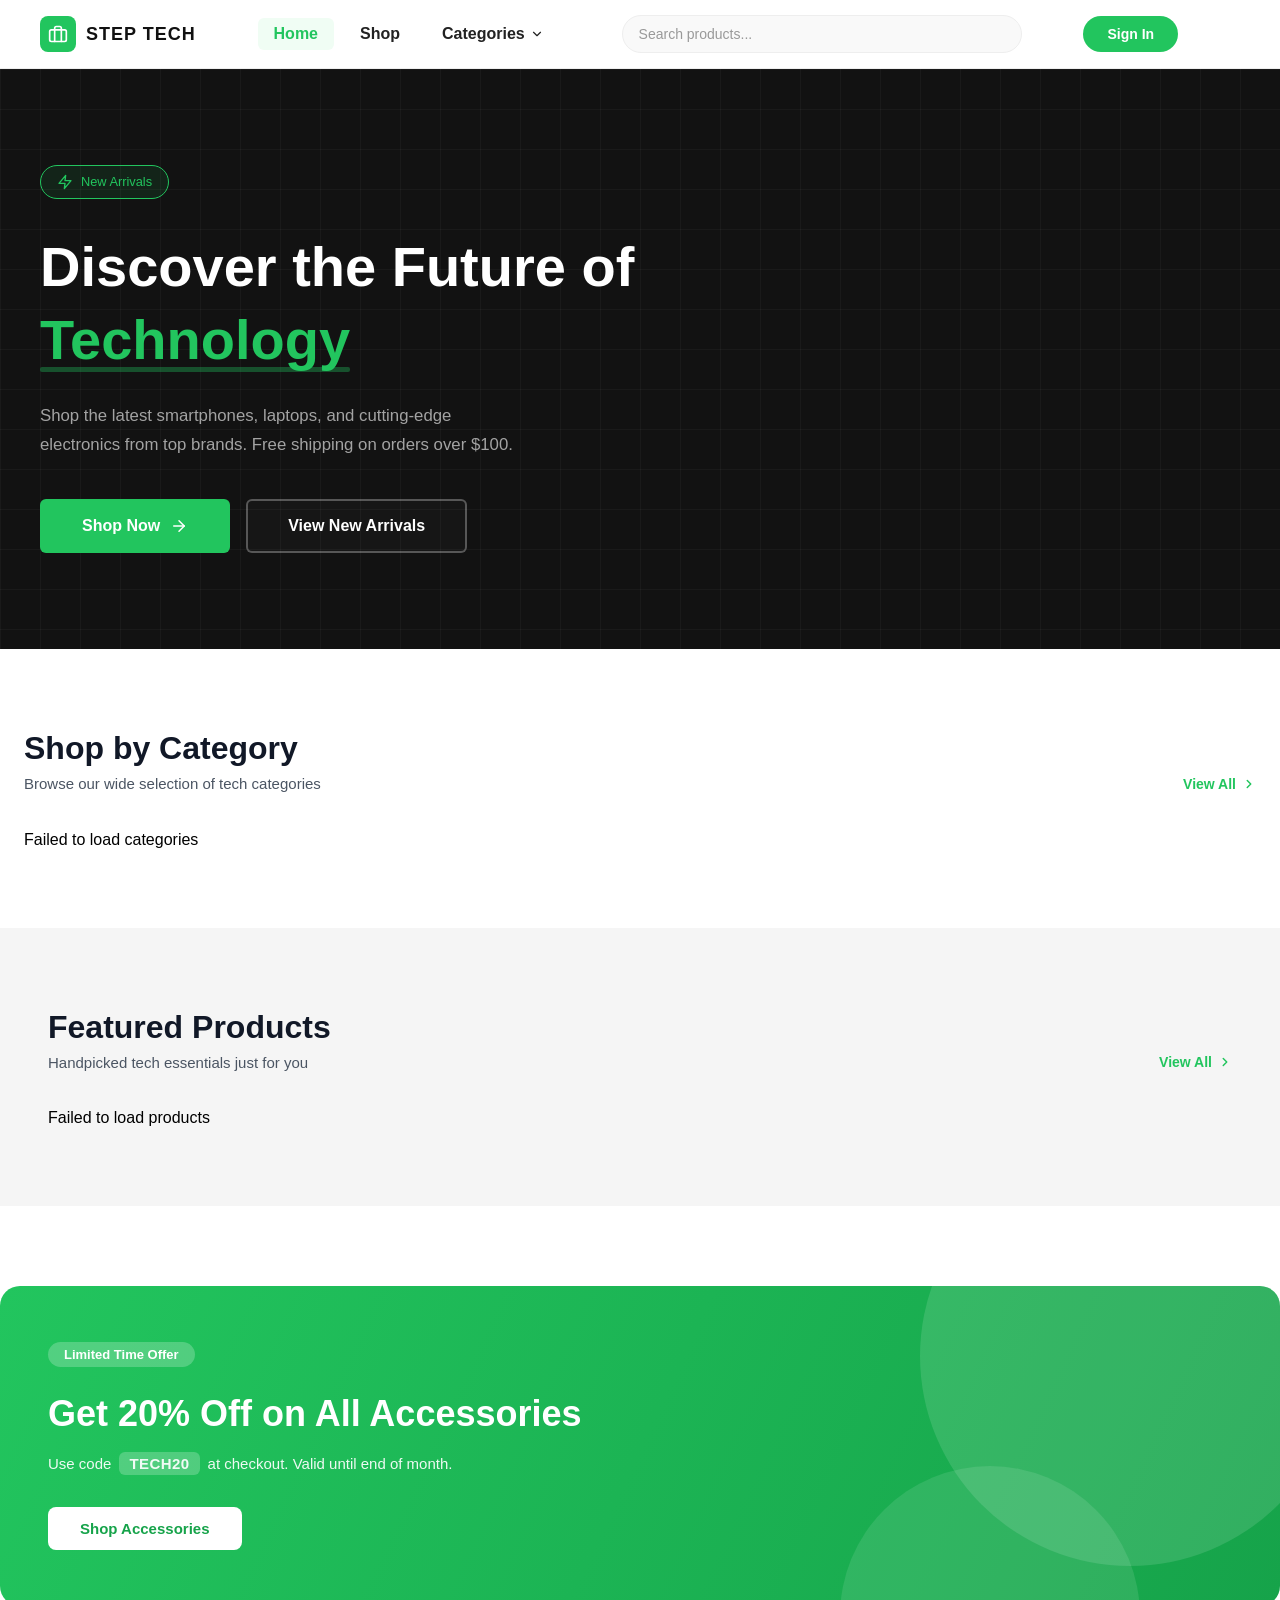
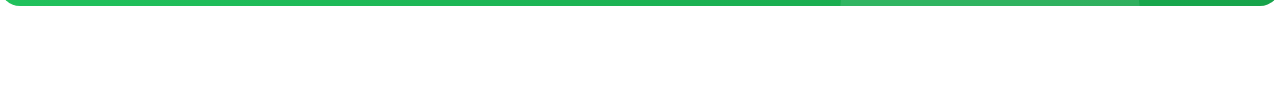
==== index.html @ 39c0321f "acsesories promocode done" ====
<!DOCTYPE html>
<html lang="en">

<head>
    <meta charset="UTF-8">
    <meta name="viewport" content="width=device-width, initial-scale=1.0">
    <title>Document</title>
    <link rel="stylesheet" href="./Reset/reset.css">
    <link rel="stylesheet" href="./style.css">
</head>

<body>
    <header>
        <nav>
            <a href="./index.html" class="site-name flex">
                <div class="icon-box">
                    <svg xmlns="http://www.w3.org/2000/svg" width="24" height="24" viewBox="0 0 24 24" fill="none"
                        stroke="currentColor" stroke-width="2" stroke-linecap="round" stroke-linejoin="round">
                        <rect x="2" y="7" width="20" height="14" rx="2" ry="2"></rect>
                        <path d="M16 21V5a2 2 0 0 0-2-2h-4a2 2 0 0 0-2 2v16"></path>
                    </svg>
                </div>
                <span>STEP TECH</span>
            </a>
            <div class="nav-list" id="navList">
                <ul>
                    <li id="navHoverHome"><a href="#">Home</a></li>
                    <li id="navHoverShop"><a href="#">Shop</a></li>
                    <li class="has-dropdown">
                        <span class="dropdown-toggle">
                            Categories
                            <svg xmlns="http://www.w3.org/2000/svg" width="14" height="14" viewBox="0 0 24 24"
                                fill="none" stroke="currentColor" stroke-width="2" stroke-linecap="round"
                                stroke-linejoin="round">
                                <polyline points="6 9 12 15 18 9"></polyline>
                            </svg>
                        </span>
                        <ul class="dropdown-menu" id="categoriesDropdown">
                            <li class="dropdown-loading">Loading...</li>
                        </ul>
                    </li>
                </ul>
            </div>
            <div class="serch-bar">
                <input type="text" placeholder="Search products..." id="searchInput">
                <svg id="clearBtn" xmlns="http://www.w3.org/2000/svg" width="16" height="16" viewBox="0 0 24 24"
                    fill="none" stroke="currentColor" stroke-width="2" stroke-linecap="round" stroke-linejoin="round">
                    <line x1="18" y1="6" x2="6" y2="18"></line>
                    <line x1="6" y1="6" x2="18" y2="18"></line>
                </svg>
            </div>
            <div class="sign-in-btn">
                <button>Sign In</button>
            </div>
            <div class="menu-overlay" id="menuOverlay"></div>
            <button class="hamburger-btn" id="hamburgerBtn" aria-label="Toggle menu">
                <svg class="icon-open" xmlns="http://www.w3.org/2000/svg" width="24" height="24" viewBox="0 0 24 24"
                    fill="none" stroke="currentColor" stroke-width="2" stroke-linecap="round" stroke-linejoin="round">
                    <line x1="3" y1="6" x2="21" y2="6"></line>
                    <line x1="3" y1="12" x2="21" y2="12"></line>
                    <line x1="3" y1="18" x2="21" y2="18"></line>
                </svg>
                <svg class="icon-close" xmlns="http://www.w3.org/2000/svg" width="24" height="24" viewBox="0 0 24 24"
                    fill="none" stroke="currentColor" stroke-width="2" stroke-linecap="round" stroke-linejoin="round">
                    <line x1="18" y1="6" x2="6" y2="18"></line>
                    <line x1="6" y1="6" x2="18" y2="18"></line>
                </svg>
            </button>
        </nav>
    </header>
    <main>
        <div class="hero">
            <div class="badge">
                <svg xmlns="http://www.w3.org/2000/svg" width="16" height="16" viewBox="0 0 24 24" fill="none"
                    stroke="currentColor" stroke-width="2" stroke-linecap="round" stroke-linejoin="round"
                    aria-hidden="true">
                    <polygon points="13 2 3 14 12 14 11 22 21 10 12 10 13 2"></polygon>
                </svg>
                <span>New Arrivals</span>
            </div>
            <h2>Discover the Future of <span class="highlight">Technology</span></h2>
            <p>
                Shop the latest smartphones, laptops, and cutting-edge electronics from top brands. Free shipping on
                orders
                over $100.
            </p>
            <div class="hero-buttons">
                <a href="#" class="shop-page-btn">
                    Shop Now
                    <svg xmlns="http://www.w3.org/2000/svg" width="18" height="18" viewBox="0 0 24 24" fill="none"
                        stroke="currentColor" stroke-width="2" stroke-linecap="round" stroke-linejoin="round"
                        aria-hidden="true">
                        <line x1="5" y1="12" x2="19" y2="12"></line>
                        <polyline points="12 5 19 12 12 19"></polyline>
                    </svg>
                </a>
                <a href="#" class="new-arrivals-page">View New Arrivals</a>
            </div>
        </div>
        <div class="shop-by-category-side">
            <span>Shop by Category</span>
            <div class="title-desc-btn">
                <div class="title-desc">
                    <span>Browse our wide selection of tech categories</span>
                </div>
                <div class="btn-category-all">
                    <a class="feri" href="#">
                        View All
                        <svg class="btn-arrow" width="14" height="14" viewBox="0 0 24 24" fill="none"
                            stroke="currentColor" stroke-width="2.5" stroke-linecap="round" stroke-linejoin="round">
                            <polyline points="9 18 15 12 9 6"></polyline>
                        </svg>
                    </a>
                </div>
            </div>
            <!-- Swagger connection: render the cards into this container.
        Each card below is the template to clone per category. -->
            <div class="category-cards" id="category-cards">
                <a href="#" class="category-card">
                    <div class="category-card-img">
                        <img src="#" alt="">
                    </div>
                    <div class="category-card-info">
                        <span class="category-card-name"></span> <!-- Swagger: name -->
                        <span class="category-card-count"></span> <!-- Swagger: "6 products" -->
                    </div>
                    <svg class="category-card-arrow" width="20" height="20" viewBox="0 0 24 24" fill="none"
                        stroke="currentColor" stroke-width="2" stroke-linecap="round" stroke-linejoin="round">
                        <line x1="5" y1="12" x2="19" y2="12"></line>
                        <polyline points="12 5 19 12 12 19"></polyline>
                    </svg>
                </a>
            </div>
        </div>
        <div class="featured-prod-side">
            <div class="featured-side">
                <span>Featured Products</span>
                <span>Handpicked tech essentials just for you</span>
                <div>
                    <a class="featured-view-all" href="#">
                        View All
                        <svg class="featured-view-all-arrow" width="14" height="14" viewBox="0 0 24 24" fill="none"
                            stroke="currentColor" stroke-width="2.5" stroke-linecap="round" stroke-linejoin="round">
                            <polyline points="9 18 15 12 9 6"></polyline>
                        </svg>
                    </a>
                </div>
            </div>
            <div class="product-card-featured" id="featured-cards"></div>
        </div>
        <div class="limitted-offers-herobaner">
            <div class="lim-off-badge">
                <span>Limited Time Offer</span>
            </div>
            <p class="lim-off-title">Get 20% Off on All Accessories</p>
            <p class="lim-off-desc">Use code <span class="lim-off-code">TECH20</span> at checkout. Valid until end of
                month.</p>
            <div class="shop-accessories-btn">
                <a href="#" class="btn">Shop Accessories</a>
            </div>
        </div>
    </main>
    <script src="./main.js"></script>
    <script src="./JavaScript/burgermenu.js"></script>
</body>

</html>
---- style.css ----
.flex {
  display: flex;
}

body {
  margin: 0;
  font-family: Arial, Helvetica, sans-serif;
}

header {
  border-bottom: 0.0625rem solid #eee;
  padding: 0.9375rem 2.5rem;
  position: relative;
}

nav {
  display: flex;
  align-items: center;
  justify-content: space-between;
  gap: 1.875rem;
}

.site-name {
  display: flex;
  align-items: center;
  gap: 0.625rem;
  cursor: pointer;
  text-decoration: none;
  color: inherit;
}

.icon-box {
  background-color: #22c55e;
  padding: 0.5rem;
  border-radius: 0.5rem;
  display: flex;
  align-items: center;
  justify-content: center;
}

.icon-box svg {
  color: #fff;
  width: 1.25rem;
  height: 1.25rem;
}

.site-name span {
  font-weight: 700;
  font-size: 1.125rem;
  letter-spacing: 0.0625rem;
  color: #111;
}

.nav-list ul {
  display: flex;
  align-items: center;
  gap: 0.625rem;
  list-style: none;
  margin: 0;
  padding: 0;
}

.nav-list ul li {
  position: relative;
}

.nav-list ul li > a,
.nav-list ul li > .dropdown-toggle {
  cursor: pointer;
  font-weight: 500;
  color: #222;
  padding: 0.5rem 1rem;
  border-radius: 0.375rem;
  display: flex;
  align-items: center;
  gap: 0.3125rem;
  transition: all 0.2s ease;
  font-weight: bolder;
  text-decoration: none;
}

.nav-list ul li:hover > a,
.nav-list ul li:hover > .dropdown-toggle {
  color: #22c55e;
  background-color: #f0fdf4;
}

.nav-list ul li.active > a {
  color: #22c55e;
  background-color: #f0fdf4;
}

.has-dropdown .dropdown-menu {
  position: absolute;
  top: 100%;
  left: 0;
  background: #fff;
  border-radius: 0.625rem;
  box-shadow: 0 0.625rem 1.875rem rgba(0, 0, 0, 0.12);
  min-width: 13.75rem;
  padding: 0.5rem;
  display: none;
  flex-direction: column;
  gap: 0.125rem;
  z-index: 100;
}

.has-dropdown:hover .dropdown-menu {
  display: flex;
}

.dropdown-menu li a {
  display: flex;
  justify-content: space-between;
  align-items: center;
  padding: 0.625rem 0.75rem;
  border-radius: 0.375rem;
  color: #333;
  font-weight: 400;
}

.has-dropdown .dropdown-menu li a {
  font-weight: 400;
  font-size: 0.8125rem;
}

.dropdown-menu li a:hover {
  background-color: #f5f5f5;
  color: #222;
}

.dropdown-menu .count {
  background-color: #eee;
  color: #555;
  font-size: 0.75rem;
  padding: 0.125rem 0.5rem;
  border-radius: 1.25rem;
}

.dropdown-loading,
.dropdown-empty,
.dropdown-error {
  padding: 0.625rem 0.75rem;
  font-size: 0.8125rem;
  color: #999;
  text-align: center;
}

.serch-bar {
  flex: 1;
  max-width: 25rem;
  position: relative;
  display: flex;
  align-items: center;
}

.serch-bar input {
  width: 100%;
  padding: 0.625rem 2.5rem 0.625rem 1rem;
  border-radius: 1.25rem;
  border: 0.0625rem solid #eee;
  background-color: #f9f9f9;
  outline: none;
  font-size: 0.875rem;
  transition: all 0.2s ease;
}

.serch-bar input::-moz-placeholder {
  color: #999;
}

.serch-bar input::placeholder {
  color: #999;
}

.serch-bar input:focus {
  border-color: #22c55e;
  background-color: #fff;
  box-shadow: 0 0 0 0.1875rem rgba(34, 197, 94, 0.15);
}

.serch-bar #clearBtn {
  position: absolute;
  right: 0.875rem;
  color: #999;
  cursor: pointer;
  display: none;
}

.serch-bar #clearBtn:hover {
  color: #333;
}

.sign-in-btn button {
  background-color: #22c55e;
  color: #fff;
  border: none;
  padding: 0.625rem 1.5rem;
  border-radius: 1.25rem;
  font-weight: 600;
  cursor: pointer;
  font-size: 0.875rem;
}

.sign-in-btn button:hover {
  background-color: #16a34a;
}

.hamburger-btn {
  display: none;
  background: none;
  border: none;
  cursor: pointer;
  color: #222;
  padding: 0.375rem;
  align-items: center;
  justify-content: center;
}

.hamburger-btn .icon-close {
  display: none;
}

.hamburger-btn.active .icon-open {
  display: none;
}

.hamburger-btn.active .icon-close {
  display: block;
}

@media (max-width: 48.8125rem) {
  nav {
    gap: 0.9375rem;
  }
  header {
    padding: 0.9375rem 1.25rem;
  }
  body.menu-open {
    overflow: hidden;
  }
  .nav-list {
    display: block;
    position: fixed;
    top: 4.125rem;
    right: 0;
    bottom: 0;
    width: 17.5rem;
    max-width: 80%;
    background: #fff;
    z-index: 200;
    padding: 1.25rem;
    overflow-y: auto;
    box-shadow: -0.25rem 0 1.25rem rgba(0, 0, 0, 0.1);
    transform: translateX(100%);
    transition: transform 0.3s ease;
  }
  .nav-list.open {
    transform: translateX(0);
  }
  .nav-list ul {
    flex-direction: column;
    align-items: flex-start;
    gap: 0.25rem;
    width: 100%;
  }
  .nav-list ul li {
    width: 100%;
  }
  .nav-list ul li > a,
  .nav-list ul li > .dropdown-toggle {
    width: 100%;
    justify-content: space-between;
    padding: 0.875rem 0.25rem;
    font-size: 1rem;
  }
  .nav-list ul li:hover > a,
  .nav-list ul li:hover > .dropdown-toggle {
    background-color: transparent;
  }
  .has-dropdown .dropdown-toggle {
    font-size: 0.75rem;
    letter-spacing: 0.0625rem;
    text-transform: uppercase;
    color: #999;
    font-weight: 600;
    pointer-events: none;
  }
  .has-dropdown .dropdown-toggle svg {
    display: none;
  }
  .has-dropdown .dropdown-menu {
    position: static;
    box-shadow: none;
    display: flex !important;
    min-width: 100%;
    padding: 0;
    gap: 0;
  }
  .dropdown-menu li a {
    padding: 0.75rem 0.25rem 0.75rem 0.5rem;
    font-size: 0.9375rem;
    color: #444;
  }
  .dropdown-menu li a:hover {
    background-color: transparent;
    color: #22c55e;
  }
  .serch-bar {
    max-width: none;
    flex: 1;
  }
  .hamburger-btn {
    display: flex;
  }
}
@media (max-width: 30rem) {
  .site-name span {
    display: none;
  }
  .sign-in-btn button {
    padding: 0.5rem 1rem;
    font-size: 0.8125rem;
  }
}
.hero {
  --hero-bg: #121212;
  --hero-green: #22c55e;
  --hero-green-hover: #2fd66b;
  --hero-text: #ffffff;
  --hero-muted: #a3a3a3;
  --hero-grid: rgba(255, 255, 255, 0.035);
  --hero-side: max(24px, calc((100% - 1200px) / 2));
  display: flex;
  flex-direction: column;
  align-items: flex-start;
  justify-content: center;
  padding: 96px var(--hero-side);
  background-color: var(--hero-bg);
  background-image: linear-gradient(var(--hero-grid) 1px, transparent 1px), linear-gradient(90deg, var(--hero-grid) 1px, transparent 1px);
  background-size: 40px 40px;
  color: var(--hero-text);
}

.hero .badge {
  display: inline-flex;
  align-items: center;
  gap: 8px;
  padding: 8px 16px;
  margin-bottom: 32px;
  border: 1px solid var(--hero-green);
  border-radius: 999px;
  background-color: rgba(34, 197, 94, 0.1);
  color: var(--hero-green);
  font-size: 0.8rem;
  font-weight: 500;
}

.hero .badge svg {
  flex-shrink: 0;
}

.hero h2 {
  max-width: 620px;
  margin: 0 0 24px;
  font-size: clamp(2.25rem, 5vw, 3.5rem);
  font-weight: 700;
  line-height: 1.3;
  color: var(--hero-text);
}

.hero .highlight {
  position: relative;
  display: inline-block;
  color: var(--hero-green);
}

.hero .highlight::after {
  content: "";
  position: absolute;
  left: 0;
  right: 0;
  bottom: 0.08em;
  height: 0.09em;
  border-radius: 2px;
  background-color: var(--hero-green);
  opacity: 0.35;
}

.hero p {
  max-width: 480px;
  margin: 0 0 40px;
  font-size: 1.05rem;
  line-height: 1.75;
  color: var(--hero-muted);
}

.hero-buttons {
  display: flex;
  flex-wrap: wrap;
  gap: 16px;
}

.hero .shop-page-btn,
.hero .new-arrivals-page {
  display: inline-flex;
  align-items: center;
  justify-content: center;
  gap: 10px;
  padding: 16px 40px;
  border-radius: 6px;
  font-size: 1rem;
  font-weight: 600;
  text-decoration: none;
  cursor: pointer;
  transition: background-color 0.25s ease, border-color 0.25s ease, box-shadow 0.25s ease, transform 0.25s ease;
}

.hero .shop-page-btn {
  border: 2px solid transparent;
  background-color: var(--hero-green);
  color: #fff;
}

.hero .shop-page-btn svg {
  transition: transform 0.25s ease;
}

.hero .shop-page-btn:hover {
  background-color: var(--hero-green-hover);
  box-shadow: 0 0 0 4px rgba(34, 197, 94, 0.15), 0 0 28px rgba(34, 197, 94, 0.45);
  transform: translateY(-2px);
}

.hero .shop-page-btn:hover svg {
  transform: translateX(4px);
}

.hero .new-arrivals-page {
  border: 2px solid rgba(255, 255, 255, 0.28);
  background-color: rgba(255, 255, 255, 0.02);
  color: var(--hero-text);
}

.hero .new-arrivals-page:hover {
  border-color: #f5f5f5;
  background-color: rgba(255, 255, 255, 0.08);
  transform: translateY(-2px);
}

.hero .shop-page-btn:focus-visible,
.hero .new-arrivals-page:focus-visible {
  outline: 2px solid #fff;
  outline-offset: 3px;
}

.hero .shop-page-btn:active,
.hero .new-arrivals-page:active {
  transform: translateY(0);
}

@media (prefers-reduced-motion: reduce) {
  .hero .shop-page-btn,
  .hero .new-arrivals-page,
  .hero .shop-page-btn svg {
    transition: none;
  }
  .hero .shop-page-btn:hover,
  .hero .new-arrivals-page:hover,
  .hero .shop-page-btn:hover svg {
    transform: none;
  }
}
@media (max-width: 600px) {
  .hero {
    padding: 56px 1.25rem;
  }
  .hero .badge {
    margin-bottom: 24px;
    padding: 6px 14px;
    font-size: 0.75rem;
  }
  .hero h2 {
    margin-bottom: 16px;
    font-size: 2rem;
    line-height: 1.25;
  }
  .hero p {
    margin-bottom: 32px;
    font-size: 0.9375rem;
    line-height: 1.7;
  }
  .hero-buttons {
    width: 100%;
    flex-direction: column;
    gap: 12px;
  }
  .hero .shop-page-btn,
  .hero .new-arrivals-page {
    padding: 14px 24px;
  }
}
.shop-by-category-side {
  --cat-green: #22c55e;
  --cat-green-dark: #16a34a;
  --cat-border: #e5e7eb;
  --cat-text: #111827;
  --cat-muted: #6b7280;
  max-width: 1232px;
  margin: 0 auto;
  padding: 80px 24px;
}

.shop-by-category-side > span {
  display: block;
  font-size: 32px;
  font-weight: 700;
  color: var(--cat-text);
  line-height: 1.2;
}

.title-desc-btn {
  display: flex;
  align-items: center;
  justify-content: space-between;
  gap: 16px;
  margin-top: 8px;
}

.title-desc span {
  font-size: 15px;
  color: #4b5563;
}

.btn-category-all .feri {
  display: inline-flex;
  align-items: center;
  gap: 6px;
  font-size: 14px;
  font-weight: 600;
  color: var(--cat-green);
  text-decoration: none;
  transition: color 0.2s ease;
}

.btn-category-all .btn-arrow {
  transition: transform 0.2s ease;
}

.btn-category-all .feri:hover,
.btn-category-all .feri:focus-visible {
  color: var(--cat-green-dark);
}

.btn-category-all .feri:hover .btn-arrow,
.btn-category-all .feri:focus-visible .btn-arrow {
  transform: translateX(4px);
}

.category-cards {
  display: grid;
  grid-template-columns: repeat(4, 1fr);
  gap: 24px;
  margin-top: 40px;
}

.category-card {
  display: flex;
  align-items: center;
  gap: 24px;
  padding: 32px;
  background: #fff;
  border: 1px solid var(--cat-border);
  border-radius: 20px;
  text-decoration: none;
  color: inherit;
  transition: border-color 0.2s ease, box-shadow 0.2s ease;
}

.category-card-img {
  flex: 0 0 64px;
  width: 64px;
  height: 64px;
  border-radius: 14px;
  overflow: hidden;
  background: #f3f4f6;
}

.category-card-img img {
  display: block;
  width: 100%;
  height: 100%;
  -o-object-fit: cover;
     object-fit: cover;
}

.category-card-info {
  display: flex;
  flex-direction: column;
  gap: 6px;
  flex: 1;
  min-width: 0;
}

.category-card-name {
  font-size: 16px;
  font-weight: 600;
  color: var(--cat-text);
}

.category-card-count {
  font-size: 13px;
  color: var(--cat-muted);
}

.category-card-arrow {
  flex-shrink: 0;
  color: var(--cat-muted);
  transition: color 0.2s ease, transform 0.2s ease;
}

.category-card:hover,
.category-card:focus-visible {
  border-color: var(--cat-green);
  box-shadow: 0 10px 30px rgba(0, 0, 0, 0.1);
  outline: none;
}

.category-card:hover .category-card-arrow,
.category-card:focus-visible .category-card-arrow {
  color: var(--cat-green);
  transform: translateX(3px);
}

@media (max-width: 1280px) {
  .category-card {
    padding: 20px;
    gap: 16px;
  }
  .category-card-img {
    flex: 0 0 56px;
    width: 56px;
    height: 56px;
  }
}
@media (max-width: 1200px) {
  .category-cards {
    grid-template-columns: repeat(2, 1fr);
  }
}
@media (max-width: 600px) {
  .category-cards {
    grid-template-columns: 1fr;
  }
  .title-desc-btn {
    flex-direction: column;
    align-items: flex-start;
  }
}
@media (prefers-reduced-motion: reduce) {
  .category-card,
  .category-card-arrow,
  .btn-category-all .feri,
  .btn-category-all .btn-arrow {
    transition: none;
  }
}
.featured-prod-side {
  --feat-green: #22c55e;
  --feat-green-dark: #16a34a;
  --feat-border: #e5e7eb;
  --feat-text: #111827;
  --feat-muted: #6b7280;
  background: #f5f5f5;
  padding: 80px max(24px, (100% - 1184px) / 2);
}

.featured-side {
  display: grid;
  grid-template-columns: 1fr auto;
  align-items: center;
  -moz-column-gap: 16px;
       column-gap: 16px;
  row-gap: 8px;
}

.featured-side > span:first-child {
  grid-column: 1/-1;
  font-size: 32px;
  font-weight: 700;
  line-height: 1.2;
  color: var(--feat-text);
}

.featured-side > span:nth-child(2) {
  font-size: 15px;
  color: #4b5563;
}

.featured-view-all {
  display: inline-flex;
  align-items: center;
  gap: 6px;
  font-size: 14px;
  font-weight: 600;
  color: var(--feat-green);
  text-decoration: none;
  transition: color 0.2s ease;
}

.featured-view-all-arrow {
  transition: transform 0.2s ease;
}

.featured-view-all:hover,
.featured-view-all:focus-visible {
  color: var(--feat-green-dark);
}

.featured-view-all:hover .featured-view-all-arrow,
.featured-view-all:focus-visible .featured-view-all-arrow {
  transform: translateX(4px);
}

.product-card-featured {
  display: grid;
  grid-template-columns: repeat(4, 1fr);
  gap: 24px;
  margin-top: 40px;
}

.featured-card {
  position: relative;
  display: flex;
  flex-direction: column;
  overflow: hidden;
  background: #fff;
  border: 1px solid var(--feat-border);
  border-radius: 20px;
  transition: border-color 0.2s ease, box-shadow 0.2s ease;
}

.featured-card:hover,
.featured-card:focus-within {
  border-color: var(--feat-green);
  box-shadow: 0 10px 30px rgba(0, 0, 0, 0.1);
}

.featured-card-img {
  position: relative;
  aspect-ratio: 1/1;
  background: #f3f4f6;
}

.featured-card-img img {
  display: block;
  width: 100%;
  height: 100%;
  -o-object-fit: cover;
     object-fit: cover;
}

.featured-card-actions {
  position: absolute;
  top: 12px;
  right: 12px;
  display: flex;
  flex-direction: column;
  gap: 10px;
  opacity: 0;
  transform: translateX(8px);
  transition: opacity 0.2s ease, transform 0.2s ease;
}

.featured-card:hover .featured-card-actions,
.featured-card:focus-within .featured-card-actions {
  opacity: 1;
  transform: translateX(0);
}

.featured-card-action {
  display: flex;
  align-items: center;
  justify-content: center;
  width: 40px;
  height: 40px;
  padding: 0;
  border: 1px solid transparent;
  border-radius: 50%;
  background: #fff;
  color: var(--feat-text);
  cursor: pointer;
  box-shadow: 0 2px 8px rgba(0, 0, 0, 0.12);
  transition: border-color 0.2s ease, color 0.2s ease;
}

.featured-card-action:hover,
.featured-card-action:focus-visible {
  border-color: var(--feat-green);
  color: var(--feat-green);
  outline: none;
}

.featured-card-info {
  display: flex;
  flex-direction: column;
  flex: 1;
  padding: 24px;
}

.featured-card-meta {
  display: flex;
  align-items: center;
  gap: 8px;
  font-size: 12px;
}

.featured-card-category {
  font-weight: 500;
  letter-spacing: 0.05em;
  text-transform: uppercase;
  color: var(--feat-green);
}

.featured-card-dot {
  color: var(--feat-muted);
}

.featured-card-brand {
  color: var(--feat-muted);
}

.featured-card-name {
  margin-top: 10px;
  font-size: 15px;
  font-weight: 500;
  line-height: 1.4;
  color: var(--feat-text);
}

.featured-card-rating {
  display: flex;
  align-items: center;
  gap: 8px;
  margin-top: 8px;
  font-size: 12px;
  color: var(--feat-muted);
}

.featured-card-stars {
  display: flex;
  gap: 2px;
}

.featured-card-stars .star {
  fill: none;
  color: #c4c4c4;
}

.featured-card-stars .star.filled {
  fill: #f5a800;
  color: #f5a800;
}

.featured-card-price {
  margin-top: auto;
  padding-top: 16px;
  font-size: 18px;
  font-weight: 700;
  color: var(--feat-text);
}

.featured-card-cart {
  display: flex;
  align-items: center;
  justify-content: center;
  gap: 8px;
  width: 100%;
  margin-top: 20px;
  padding: 12px;
  border: 1px solid var(--feat-border);
  border-radius: 8px;
  background: #f5f5f5;
  font: inherit;
  font-size: 14px;
  font-weight: 500;
  color: var(--feat-text);
  cursor: pointer;
  transition: background-color 0.2s ease, color 0.2s ease, border-color 0.2s ease;
}

.featured-card-cart:hover,
.featured-card-cart:focus-visible {
  background: var(--feat-green);
  border-color: var(--feat-green);
  color: #fff;
  outline: none;
}

@media (max-width: 1200px) {
  .product-card-featured {
    grid-template-columns: repeat(2, 1fr);
  }
}
@media (max-width: 600px) {
  .product-card-featured {
    grid-template-columns: 1fr;
  }
  .featured-prod-side {
    padding: 56px 24px;
  }
}
@media (hover: none) {
  .featured-card-actions {
    opacity: 1;
    transform: none;
  }
}
@media (prefers-reduced-motion: reduce) {
  .featured-card,
  .featured-card-actions,
  .featured-card-action,
  .featured-card-cart,
  .featured-view-all,
  .featured-view-all-arrow {
    transition: none;
  }
}
.limitted-offers-herobaner {
  --lim-green-start: #22c55e;
  --lim-green-end: #16a34a;
  position: relative;
  overflow: hidden;
  max-width: 1232px;
  margin: 0 auto 80px;
  margin-top: 80px;
  padding: 56px 48px;
  border-radius: 20px;
  background: linear-gradient(115deg, var(--lim-green-start), var(--lim-green-end));
  color: #fff;
  isolation: isolate;
}

.limitted-offers-herobaner::before,
.limitted-offers-herobaner::after {
  content: "";
  position: absolute;
  z-index: -1;
  border-radius: 50%;
  background: rgba(255, 255, 255, 0.12);
}

.limitted-offers-herobaner::before {
  width: 420px;
  height: 420px;
  top: -140px;
  right: -60px;
}

.limitted-offers-herobaner::after {
  width: 300px;
  height: 300px;
  bottom: -160px;
  right: 140px;
  background: rgba(255, 255, 255, 0.1);
}

.lim-off-badge {
  display: inline-flex;
  margin-bottom: 24px;
  padding: 6px 16px;
  border-radius: 999px;
  background: rgba(255, 255, 255, 0.22);
}

.lim-off-badge span {
  font-size: 13px;
  font-weight: 600;
  color: #fff;
}

.lim-off-title {
  max-width: 560px;
  margin: 0 0 16px;
  font-size: clamp(1.6rem, 3vw, 2.25rem);
  font-weight: 700;
  line-height: 1.25;
  color: #fff;
}

.lim-off-desc {
  display: flex;
  align-items: center;
  flex-wrap: wrap;
  gap: 8px;
  max-width: 520px;
  margin: 0 0 32px;
  font-size: 15px;
  color: rgba(255, 255, 255, 0.92);
}

.lim-off-code {
  padding: 4px 10px;
  border-radius: 6px;
  background: rgba(255, 255, 255, 0.22);
  font-weight: 700;
  letter-spacing: 0.03em;
}

.shop-accessories-btn .btn {
  display: inline-flex;
  align-items: center;
  padding: 14px 32px;
  border-radius: 8px;
  background: #fff;
  color: var(--lim-green-end);
  font-size: 15px;
  font-weight: 600;
  text-decoration: none;
  transition: transform 0.2s ease, box-shadow 0.2s ease;
}

.shop-accessories-btn .btn:hover,
.shop-accessories-btn .btn:focus-visible {
  box-shadow: 0 8px 20px rgba(0, 0, 0, 0.15);
  transform: translateY(-2px);
}

@media (max-width: 700px) {
  .limitted-offers-herobaner {
    margin-bottom: 56px;
    padding: 40px 28px;
  }
  .lim-off-title {
    font-size: 1.5rem;
  }
}
@media (prefers-reduced-motion: reduce) {
  .shop-accessories-btn .btn {
    transition: none;
  }
}
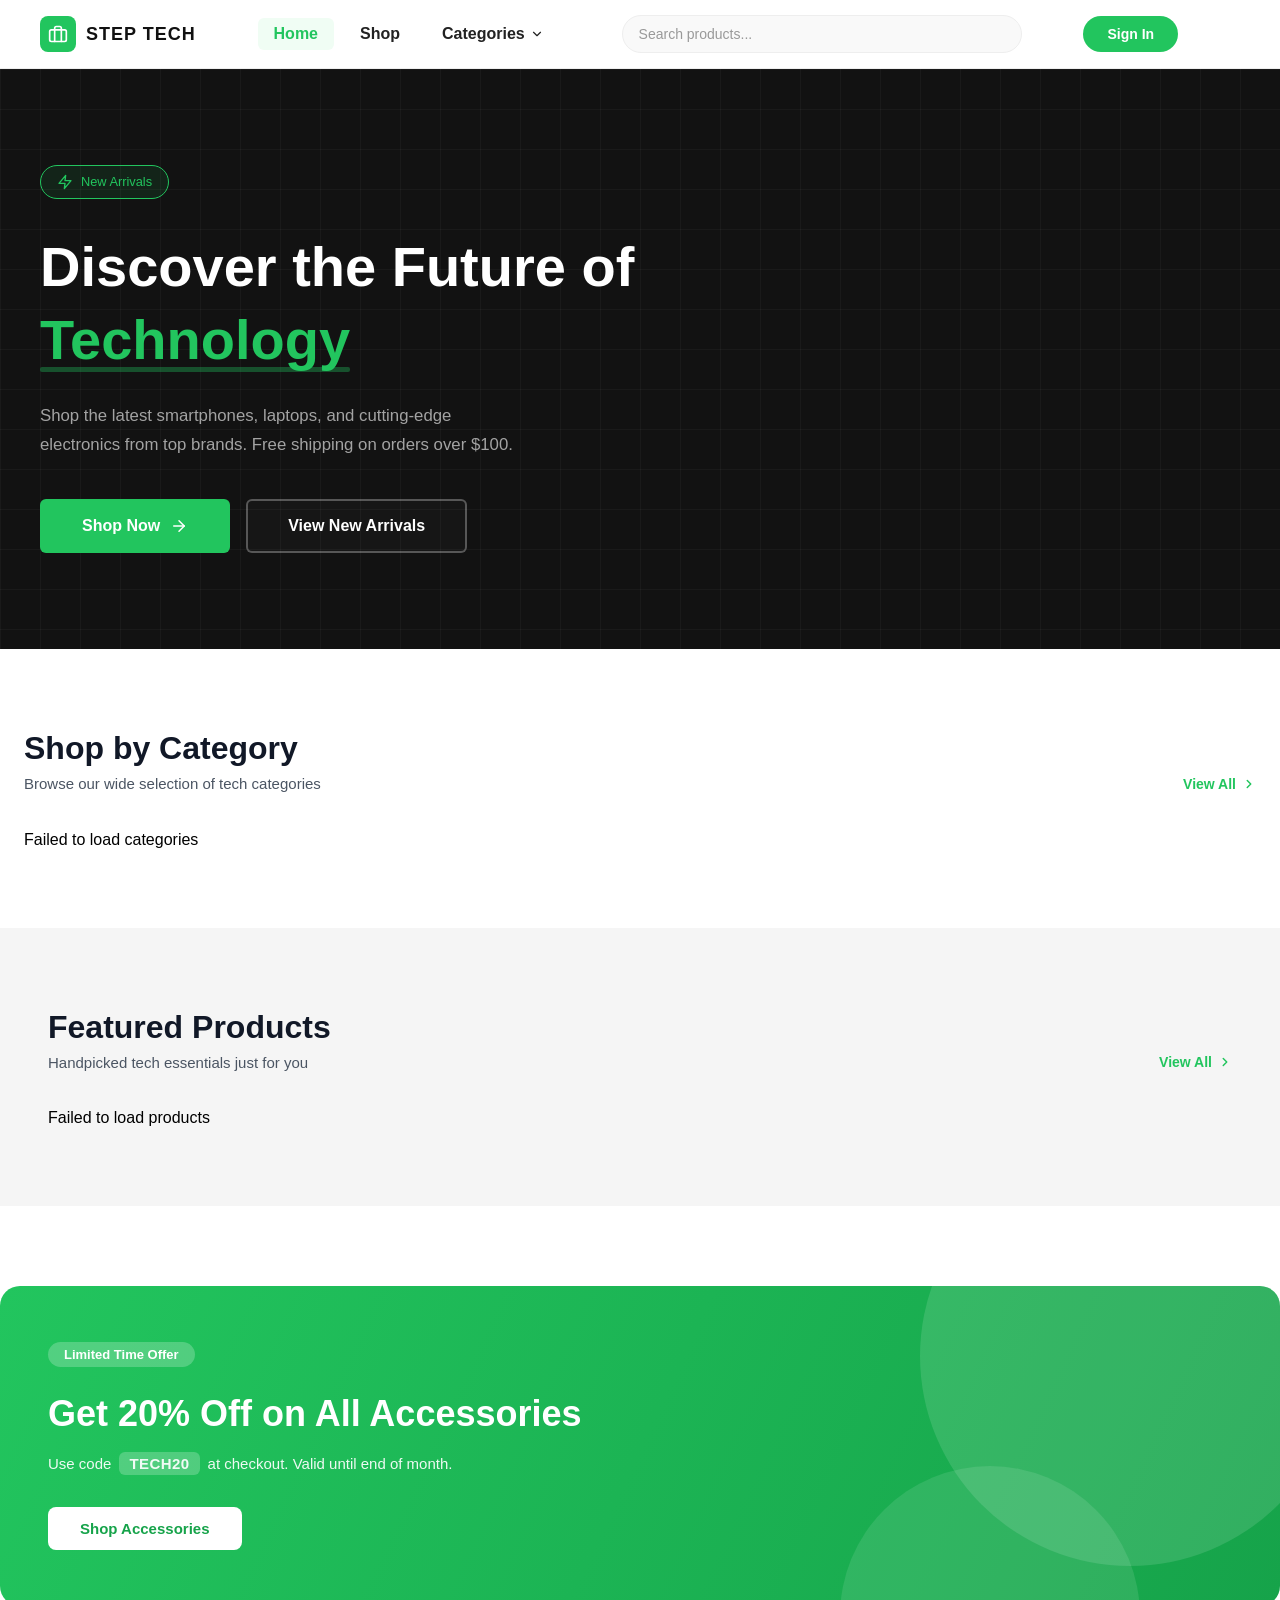
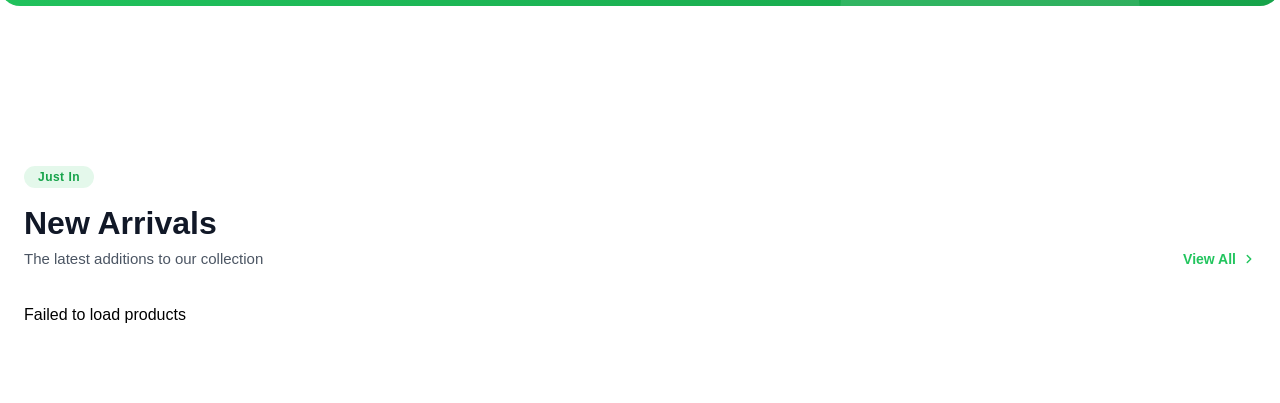
==== commit 346cba48: "new arivals side done" ====
--- a/index.html
+++ b/index.html
@@ -159,6 +159,25 @@
                 <a href="#" class="btn">Shop Accessories</a>
             </div>
         </div>
+        <div class="new-arrivals-side">
+            <div class="just-in-banner">
+                <span>Just In</span>
+            </div>
+            <span>New Arrivals</span>
+            <div class="new-arrivals-header">
+                <span>The latest additions to our collection</span>
+                <div class="new-arrivals-view-all">
+                    <a href="#" class="new-arrivals-view-all-link">
+                        View All
+                        <svg width="14" height="14" viewBox="0 0 24 24" fill="none" stroke="currentColor"
+                            stroke-width="2.5" stroke-linecap="round" stroke-linejoin="round">
+                            <polyline points="9 18 15 12 9 6"></polyline>
+                        </svg>
+                    </a>
+                </div>
+            </div>
+            <div class="new-arrivals-cards" id="new-arrivals-cards"></div>
+        </div>
     </main>
     <script src="./main.js"></script>
     <script src="./JavaScript/burgermenu.js"></script>
--- a/style.css
+++ b/style.css
@@ -1039,4 +1039,294 @@
   .shop-accessories-btn .btn {
     transition: none;
   }
+}
+.new-arrivals-side {
+  --new-green: #22c55e;
+  --new-green-dark: #16a34a;
+  --new-border: #e5e7eb;
+  --new-text: #111827;
+  --new-muted: #6b7280;
+  max-width: 1232px;
+  margin: 0 auto;
+  padding: 80px 24px;
+}
+
+.just-in-banner {
+  display: inline-flex;
+  margin-bottom: 16px;
+  padding: 5px 14px;
+  border-radius: 999px;
+  background: rgba(34, 197, 94, 0.12);
+}
+
+.just-in-banner span {
+  font-size: 12px;
+  font-weight: 600;
+  letter-spacing: 0.04em;
+  color: var(--new-green-dark);
+}
+
+.new-arrivals-side > span {
+  display: block;
+  font-size: 32px;
+  font-weight: 700;
+  line-height: 1.2;
+  color: var(--new-text);
+}
+
+.new-arrivals-header {
+  display: flex;
+  align-items: center;
+  justify-content: space-between;
+  gap: 16px;
+  margin-top: 8px;
+}
+
+.new-arrivals-header > span {
+  font-size: 15px;
+  color: #4b5563;
+}
+
+.new-arrivals-view-all-link {
+  display: inline-flex;
+  align-items: center;
+  gap: 6px;
+  font-size: 14px;
+  font-weight: 600;
+  color: var(--new-green);
+  text-decoration: none;
+  transition: color 0.2s ease;
+}
+
+.new-arrivals-view-all-link svg {
+  transition: transform 0.2s ease;
+}
+
+.new-arrivals-view-all-link:hover,
+.new-arrivals-view-all-link:focus-visible {
+  color: var(--new-green-dark);
+}
+
+.new-arrivals-view-all-link:hover svg,
+.new-arrivals-view-all-link:focus-visible svg {
+  transform: translateX(4px);
+}
+
+.new-arrivals-cards {
+  display: grid;
+  grid-template-columns: repeat(4, 1fr);
+  gap: 24px;
+  margin-top: 40px;
+}
+
+.new-arrival-card {
+  position: relative;
+  display: flex;
+  flex-direction: column;
+  overflow: hidden;
+  background: #fff;
+  border: 1px solid var(--new-border);
+  border-radius: 20px;
+  transition: border-color 0.2s ease, box-shadow 0.2s ease;
+}
+
+.new-arrival-card:hover,
+.new-arrival-card:focus-within {
+  border-color: var(--new-green);
+  box-shadow: 0 10px 30px rgba(0, 0, 0, 0.1);
+}
+
+.new-arrival-img {
+  position: relative;
+  aspect-ratio: 1/1;
+  background: #f3f4f6;
+}
+
+.new-arrival-img img {
+  display: block;
+  width: 100%;
+  height: 100%;
+  -o-object-fit: cover;
+     object-fit: cover;
+}
+
+.new-arrival-badge {
+  position: absolute;
+  top: 12px;
+  left: 12px;
+  padding: 4px 10px;
+  border-radius: 6px;
+  background: var(--new-green);
+  font-size: 11px;
+  font-weight: 700;
+  letter-spacing: 0.04em;
+  color: #fff;
+}
+
+.new-arrival-actions {
+  position: absolute;
+  top: 12px;
+  right: 12px;
+  display: flex;
+  flex-direction: column;
+  gap: 10px;
+  opacity: 0;
+  transform: translateX(8px);
+  transition: opacity 0.2s ease, transform 0.2s ease;
+}
+
+.new-arrival-card:hover .new-arrival-actions,
+.new-arrival-card:focus-within .new-arrival-actions {
+  opacity: 1;
+  transform: translateX(0);
+}
+
+.new-arrival-action {
+  display: flex;
+  align-items: center;
+  justify-content: center;
+  width: 40px;
+  height: 40px;
+  padding: 0;
+  border: 1px solid transparent;
+  border-radius: 50%;
+  background: #fff;
+  color: var(--new-text);
+  cursor: pointer;
+  box-shadow: 0 2px 8px rgba(0, 0, 0, 0.12);
+  transition: border-color 0.2s ease, color 0.2s ease;
+}
+
+.new-arrival-action:hover,
+.new-arrival-action:focus-visible {
+  border-color: var(--new-green);
+  color: var(--new-green);
+  outline: none;
+}
+
+.new-arrival-info {
+  display: flex;
+  flex-direction: column;
+  flex: 1;
+  padding: 24px;
+}
+
+.new-arrival-meta {
+  display: flex;
+  align-items: center;
+  gap: 8px;
+  font-size: 12px;
+}
+
+.new-arrival-category {
+  font-weight: 500;
+  letter-spacing: 0.05em;
+  text-transform: uppercase;
+  color: var(--new-green);
+}
+
+.new-arrival-dot {
+  color: var(--new-muted);
+}
+
+.new-arrival-brand {
+  color: var(--new-muted);
+}
+
+.new-arrival-name {
+  margin-top: 10px;
+  font-size: 15px;
+  font-weight: 500;
+  line-height: 1.4;
+  color: var(--new-text);
+}
+
+.new-arrival-rating {
+  display: flex;
+  align-items: center;
+  gap: 8px;
+  margin-top: 8px;
+  font-size: 12px;
+  color: var(--new-muted);
+}
+
+.new-arrival-stars {
+  display: flex;
+  gap: 2px;
+}
+
+.new-arrival-stars .star {
+  fill: none;
+  color: #c4c4c4;
+}
+
+.new-arrival-stars .star.filled {
+  fill: #f5a800;
+  color: #f5a800;
+}
+
+.new-arrival-price {
+  margin-top: auto;
+  padding-top: 16px;
+  font-size: 18px;
+  font-weight: 700;
+  color: var(--new-text);
+}
+
+.new-arrival-cart {
+  display: flex;
+  align-items: center;
+  justify-content: center;
+  gap: 8px;
+  width: 100%;
+  margin-top: 20px;
+  padding: 12px;
+  border: 1px solid var(--new-border);
+  border-radius: 8px;
+  background: #f5f5f5;
+  font: inherit;
+  font-size: 14px;
+  font-weight: 500;
+  color: var(--new-text);
+  cursor: pointer;
+  transition: background-color 0.2s ease, color 0.2s ease, border-color 0.2s ease;
+}
+
+.new-arrival-cart:hover,
+.new-arrival-cart:focus-visible {
+  background: var(--new-green);
+  border-color: var(--new-green);
+  color: #fff;
+  outline: none;
+}
+
+@media (max-width: 1200px) {
+  .new-arrivals-cards {
+    grid-template-columns: repeat(2, 1fr);
+  }
+}
+@media (max-width: 600px) {
+  .new-arrivals-cards {
+    grid-template-columns: 1fr;
+  }
+  .new-arrivals-header {
+    flex-direction: column;
+    align-items: flex-start;
+  }
+}
+@media (hover: none) {
+  .new-arrival-actions {
+    opacity: 1;
+    transform: none;
+  }
+}
+@media (prefers-reduced-motion: reduce) {
+  .new-arrival-card,
+  .new-arrival-actions,
+  .new-arrival-action,
+  .new-arrival-cart,
+  .new-arrivals-view-all-link,
+  .new-arrivals-view-all-link svg {
+    transition: none;
+  }
 }
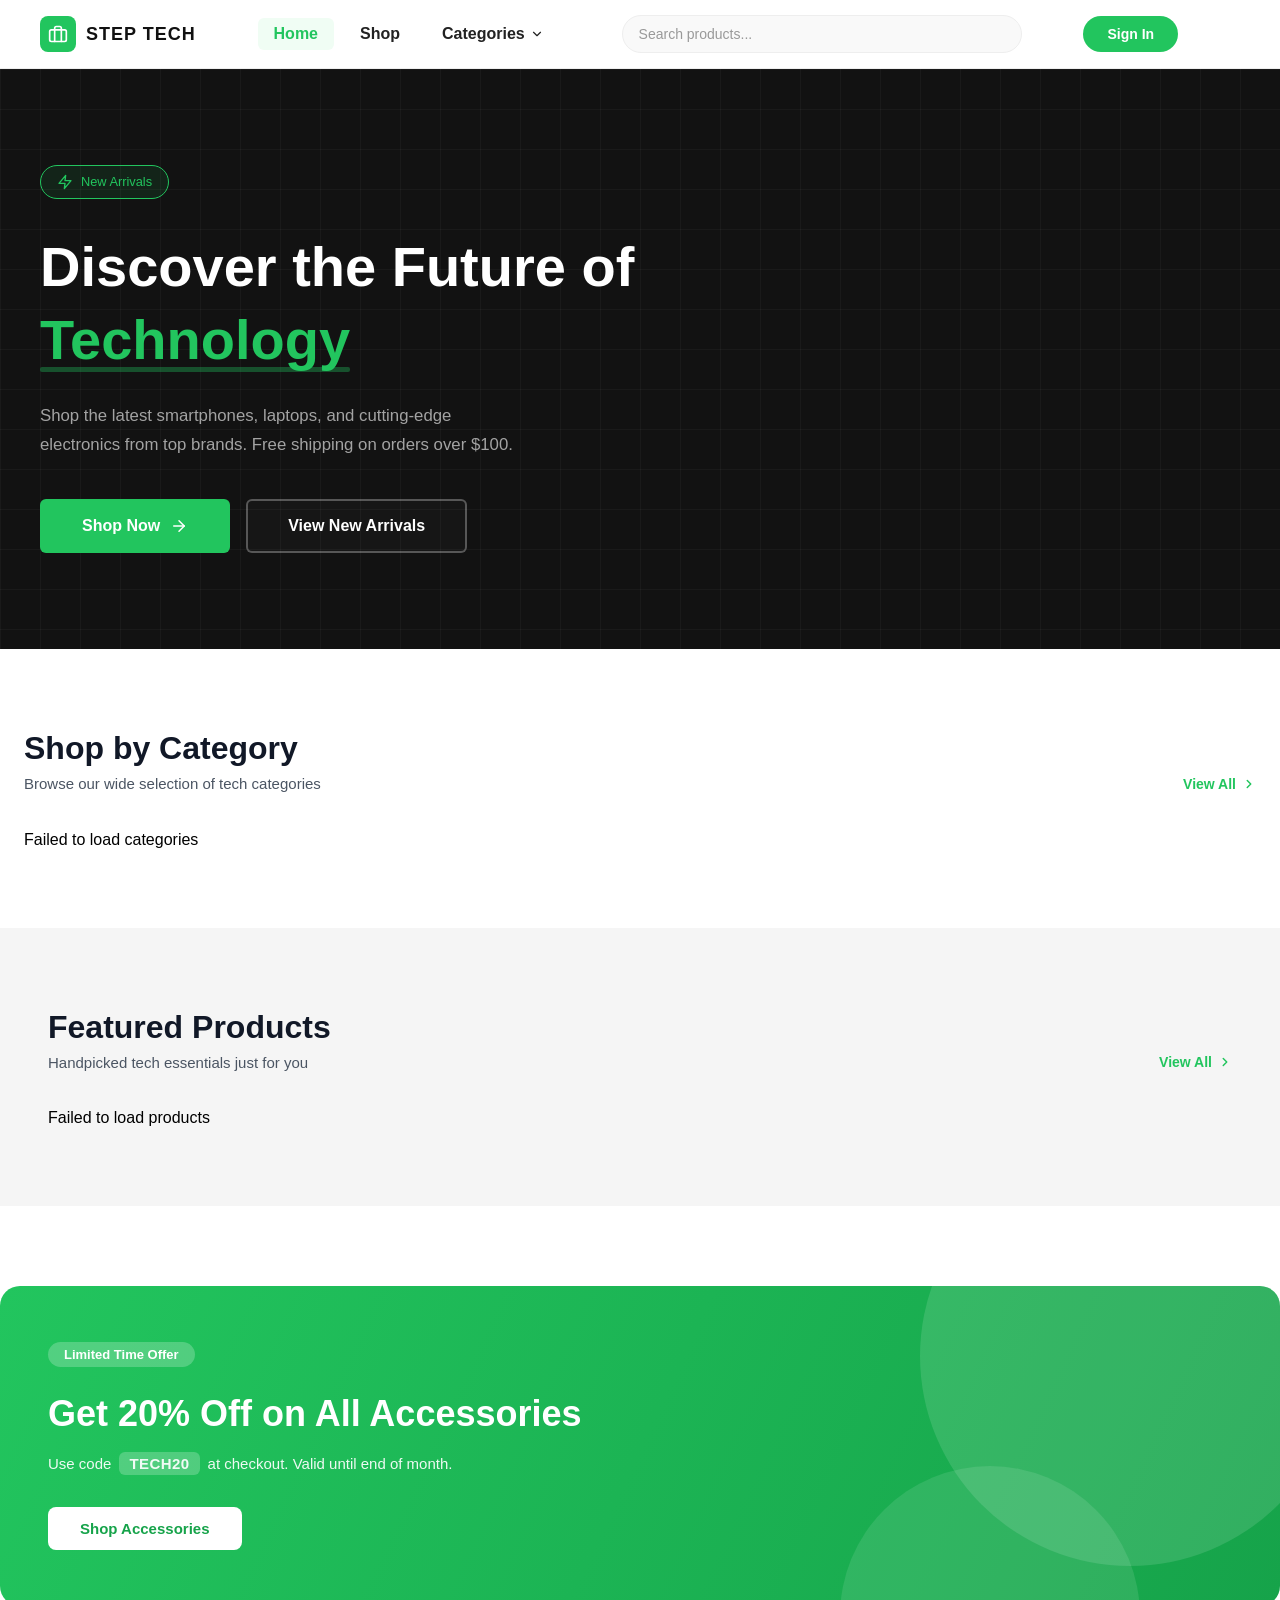
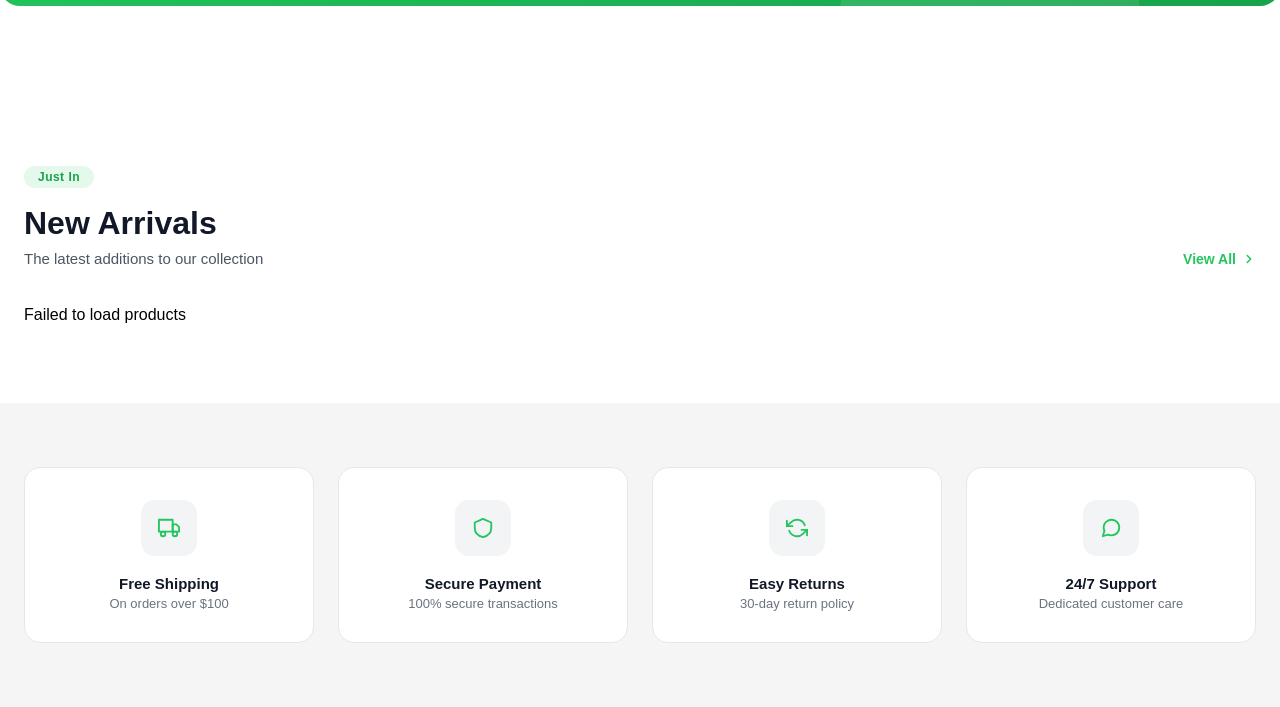
==== commit da696f20: "first page done fully" ====
--- a/index.html
+++ b/index.html
@@ -178,6 +178,61 @@
             </div>
             <div class="new-arrivals-cards" id="new-arrivals-cards"></div>
         </div>
+        <div class="perks-section">
+            <div class="endcards-container">
+                <div class="free-shipping-card perk-card">
+                    <div class="perk-icon">
+                        <svg width="22" height="22" viewBox="0 0 24 24" fill="none" stroke="currentColor"
+                            stroke-width="2" stroke-linecap="round" stroke-linejoin="round">
+                            <rect x="1" y="3" width="15" height="13"></rect>
+                            <polygon points="16 8 20 8 23 11 23 16 16 16 16 8"></polygon>
+                            <circle cx="5.5" cy="18.5" r="2.5"></circle>
+                            <circle cx="18.5" cy="18.5" r="2.5"></circle>
+                        </svg>
+                    </div>
+                    <span class="perk-title">Free Shipping</span>
+                    <span class="perk-desc">On orders over $100</span>
+                </div>
+
+                <div class="secure-payment-card perk-card">
+                    <div class="perk-icon">
+                        <svg width="22" height="22" viewBox="0 0 24 24" fill="none" stroke="currentColor"
+                            stroke-width="2" stroke-linecap="round" stroke-linejoin="round">
+                            <path d="M12 2 3 6v6c0 5.25 3.75 8.75 9 10 5.25-1.25 9-4.75 9-10V6l-9-4z"></path>
+                        </svg>
+                    </div>
+                    <span class="perk-title">Secure Payment</span>
+                    <span class="perk-desc">100% secure transactions</span>
+                </div>
+
+                <div class="easy-returns-card perk-card">
+                    <div class="perk-icon">
+                        <svg width="22" height="22" viewBox="0 0 24 24" fill="none" stroke="currentColor"
+                            stroke-width="2" stroke-linecap="round" stroke-linejoin="round">
+                            <polyline points="1 4 1 10 7 10"></polyline>
+                            <polyline points="23 20 23 14 17 14"></polyline>
+                            <path d="M20.49 9A9 9 0 0 0 5.64 5.64L1 10"></path>
+                            <path d="M3.51 15A9 9 0 0 0 18.36 18.36L23 14"></path>
+                        </svg>
+                    </div>
+                    <span class="perk-title">Easy Returns</span>
+                    <span class="perk-desc">30-day return policy</span>
+                </div>
+
+                <div class="support-card perk-card">
+                    <div class="perk-icon">
+                        <svg width="22" height="22" viewBox="0 0 24 24" fill="none" stroke="currentColor"
+                            stroke-width="2" stroke-linecap="round" stroke-linejoin="round">
+                            <path
+                                d="M21 11.5a8.38 8.38 0 0 1-.9 3.8 8.5 8.5 0 0 1-7.6 4.7 8.38 8.38 0 0 1-3.8-.9L3 21l1.9-5.7a8.38 8.38 0 0 1-.9-3.8 8.5 8.5 0 0 1 4.7-7.6 8.38 8.38 0 0 1 3.8-.9h.5a8.48 8.48 0 0 1 8 8v.5z">
+                            </path>
+                        </svg>
+                    </div>
+                    <span class="perk-title">24/7 Support</span>
+                    <span class="perk-desc">Dedicated customer care</span>
+                </div>
+            </div>
+        </div>
     </main>
     <script src="./main.js"></script>
     <script src="./JavaScript/burgermenu.js"></script>
--- a/style.css
+++ b/style.css
@@ -1329,4 +1329,86 @@
   .new-arrivals-view-all-link svg {
     transition: none;
   }
+}
+.perks-section {
+  background: #f5f5f5;
+}
+
+.endcards-container {
+  display: grid;
+  grid-template-columns: repeat(4, 1fr);
+  gap: 24px;
+  max-width: 1232px;
+  margin: 0 auto;
+  padding: 64px 24px;
+}
+
+.perk-card {
+  --perk-green: #22c55e;
+  --perk-border: #e5e7eb;
+  --perk-text: #111827;
+  --perk-muted: #6b7280;
+  --perk-icon-bg: #f3f4f6;
+  display: flex;
+  flex-direction: column;
+  align-items: center;
+  text-align: center;
+  padding: 32px 24px;
+  background: #fff;
+  border: 1px solid var(--perk-border);
+  border-radius: 16px;
+  transition: border-color 0.2s ease, box-shadow 0.2s ease;
+}
+
+.perk-icon {
+  display: flex;
+  align-items: center;
+  justify-content: center;
+  width: 56px;
+  height: 56px;
+  margin-bottom: 20px;
+  border-radius: 14px;
+  background: var(--perk-icon-bg);
+  color: var(--perk-green);
+  transition: background-color 0.2s ease, color 0.2s ease;
+}
+
+.perk-title {
+  font-size: 15px;
+  font-weight: 600;
+  color: var(--perk-text);
+}
+
+.perk-desc {
+  margin-top: 6px;
+  font-size: 13px;
+  color: var(--perk-muted);
+}
+
+.perk-card:hover {
+  border-color: var(--perk-green);
+  box-shadow: 0 10px 30px rgba(0, 0, 0, 0.08);
+}
+
+.perk-card:hover .perk-icon {
+  background: var(--perk-green);
+  color: #fff;
+}
+
+@media (max-width: 900px) {
+  .endcards-container {
+    grid-template-columns: repeat(2, 1fr);
+  }
+}
+@media (max-width: 500px) {
+  .endcards-container {
+    grid-template-columns: 1fr;
+    padding: 48px 24px;
+  }
+}
+@media (prefers-reduced-motion: reduce) {
+  .perk-card,
+  .perk-icon {
+    transition: none;
+  }
 }
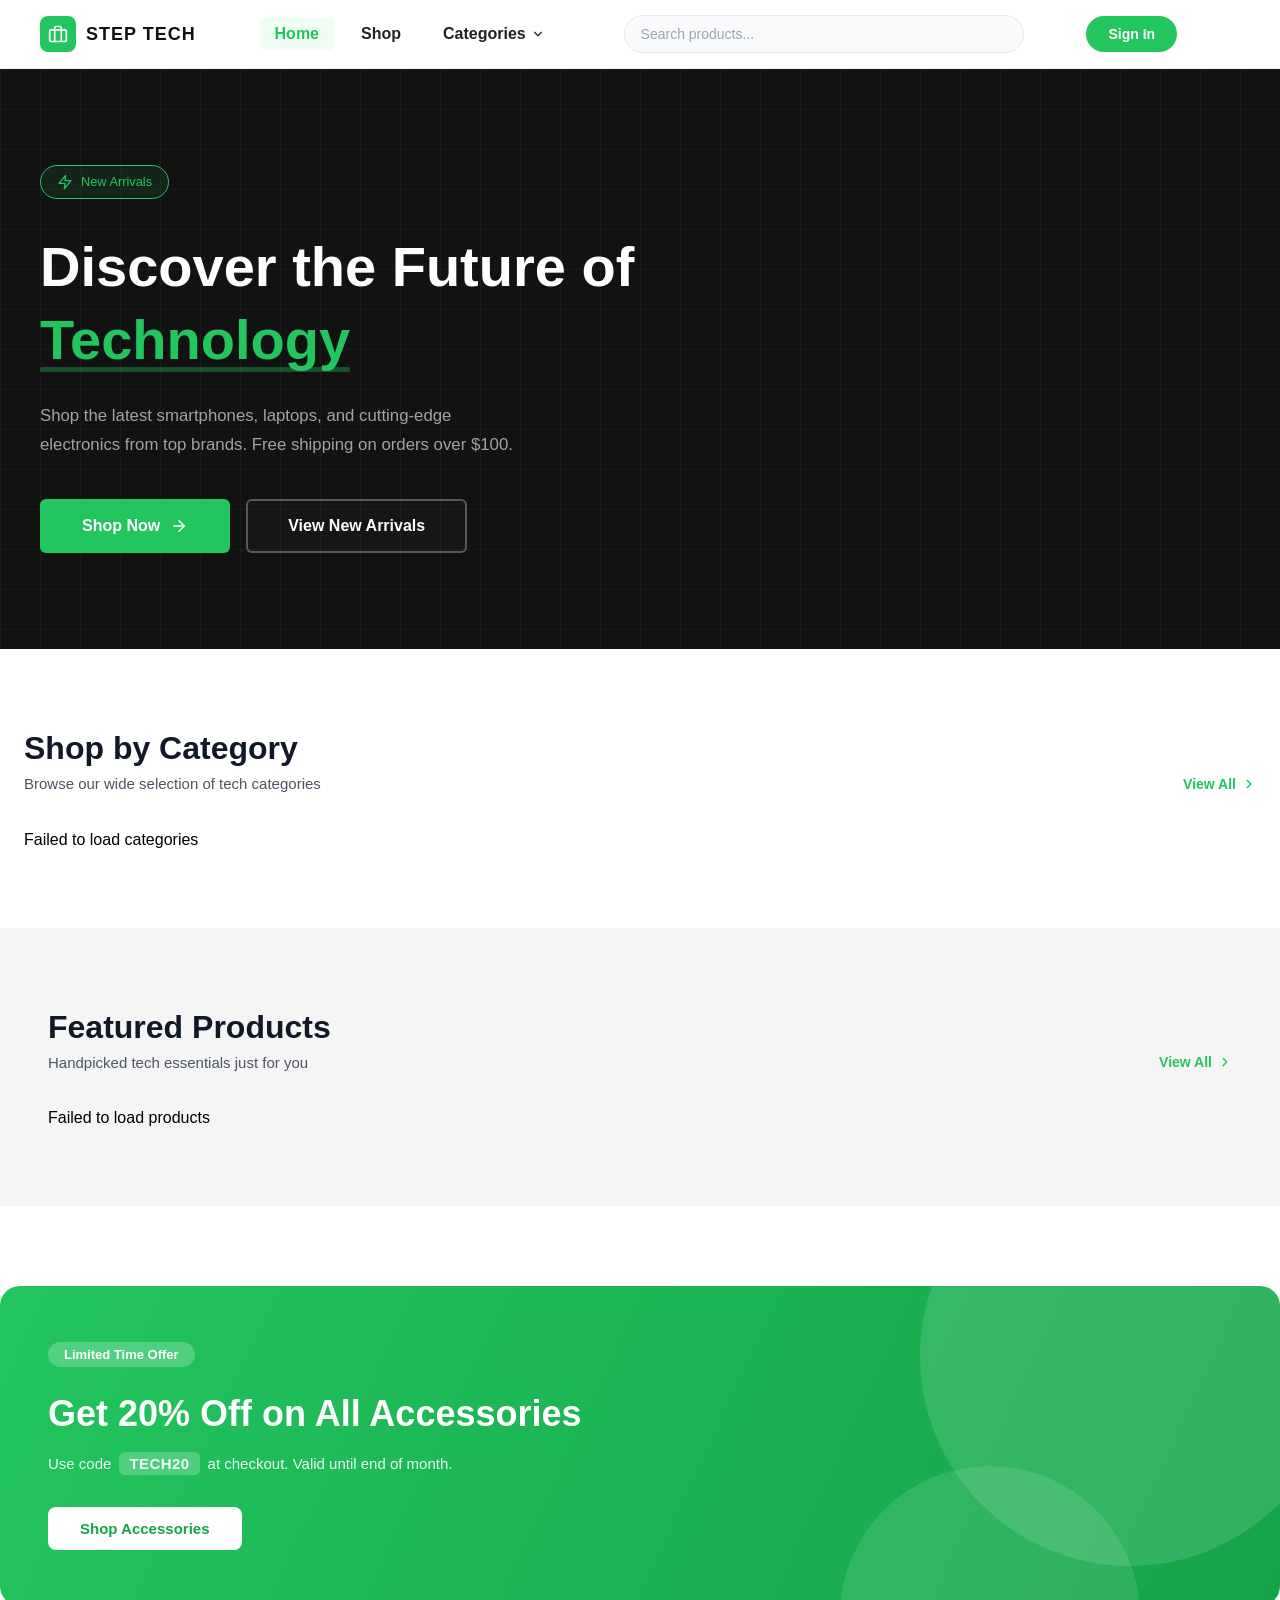
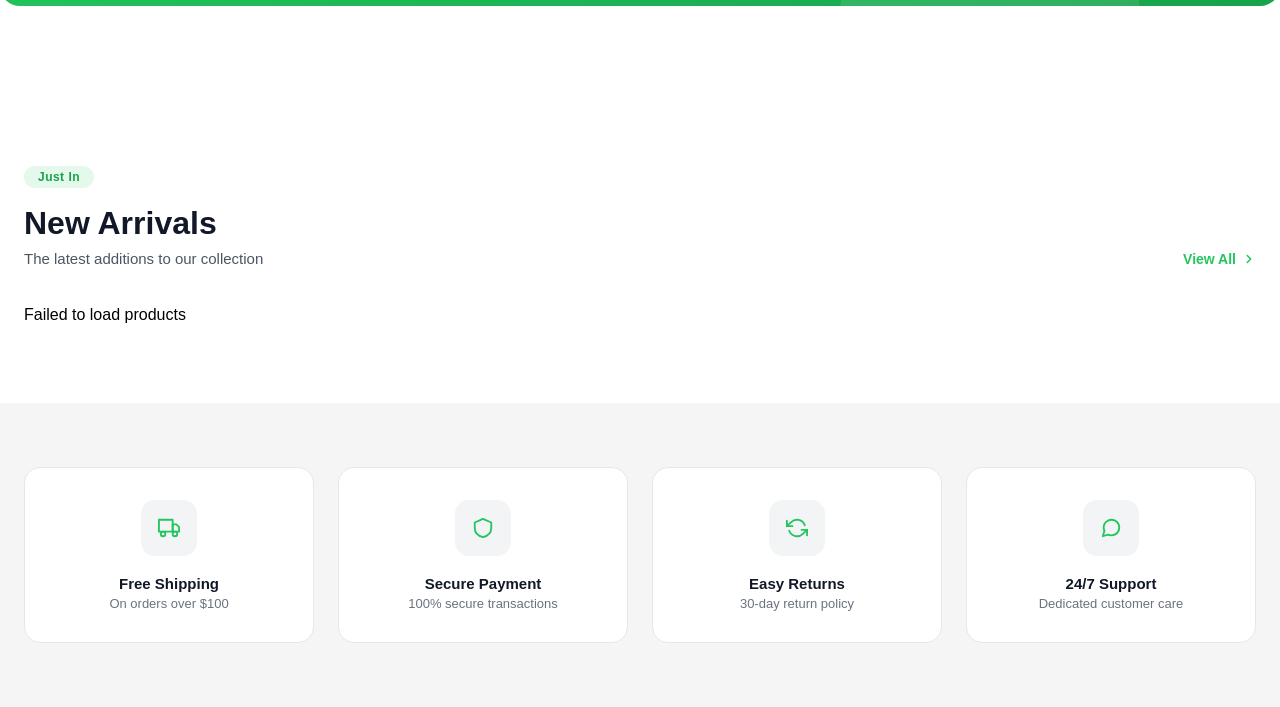
==== commit 7a597686: "auth all done" ====
--- a/index.html
+++ b/index.html
@@ -24,8 +24,8 @@
             </a>
             <div class="nav-list" id="navList">
                 <ul>
-                    <li id="navHoverHome"><a href="#">Home</a></li>
-                    <li id="navHoverShop"><a href="#">Shop</a></li>
+                    <li id="navHoverHome"><a href="./index.html">Home</a></li>
+                    <li id="navHoverShop"><a href="./Html/shop.html">Shop</a></li>
                     <li class="has-dropdown">
                         <span class="dropdown-toggle">
                             Categories
@@ -42,15 +42,18 @@
                 </ul>
             </div>
             <div class="serch-bar">
-                <input type="text" placeholder="Search products..." id="searchInput">
+                <input type="text" placeholder="Search products..." id="searchInputHeader">
                 <svg id="clearBtn" xmlns="http://www.w3.org/2000/svg" width="16" height="16" viewBox="0 0 24 24"
                     fill="none" stroke="currentColor" stroke-width="2" stroke-linecap="round" stroke-linejoin="round">
                     <line x1="18" y1="6" x2="6" y2="18"></line>
                     <line x1="6" y1="6" x2="18" y2="18"></line>
                 </svg>
             </div>
-            <div class="sign-in-btn">
-                <button>Sign In</button>
+            <!-- Dynamic Auth Header Area -->
+            <div class="auth-header-container" id="authContainer">
+                <a class="sign-in-a" href="./Html/signin.html">
+                    <button class="sign-in-btn-element">Sign In</button>
+                </a>
             </div>
             <div class="menu-overlay" id="menuOverlay"></div>
             <button class="hamburger-btn" id="hamburgerBtn" aria-label="Toggle menu">
@@ -85,7 +88,7 @@
                 over $100.
             </p>
             <div class="hero-buttons">
-                <a href="#" class="shop-page-btn">
+                <a href="./Html/shop.html" class="shop-page-btn">
                     Shop Now
                     <svg xmlns="http://www.w3.org/2000/svg" width="18" height="18" viewBox="0 0 24 24" fill="none"
                         stroke="currentColor" stroke-width="2" stroke-linecap="round" stroke-linejoin="round"
@@ -94,7 +97,7 @@
                         <polyline points="12 5 19 12 12 19"></polyline>
                     </svg>
                 </a>
-                <a href="#" class="new-arrivals-page">View New Arrivals</a>
+                <a href="./Html/shop.html?sort=newest" class="new-arrivals-page">View New Arrivals</a>
             </div>
         </div>
         <div class="shop-by-category-side">
@@ -104,7 +107,7 @@
                     <span>Browse our wide selection of tech categories</span>
                 </div>
                 <div class="btn-category-all">
-                    <a class="feri" href="#">
+                    <a class="feri" href="./Html/shop.html">
                         View All
                         <svg class="btn-arrow" width="14" height="14" viewBox="0 0 24 24" fill="none"
                             stroke="currentColor" stroke-width="2.5" stroke-linecap="round" stroke-linejoin="round">
@@ -113,8 +116,6 @@
                     </a>
                 </div>
             </div>
-            <!-- Swagger connection: render the cards into this container.
-        Each card below is the template to clone per category. -->
             <div class="category-cards" id="category-cards">
                 <a href="#" class="category-card">
                     <div class="category-card-img">
@@ -137,7 +138,7 @@
                 <span>Featured Products</span>
                 <span>Handpicked tech essentials just for you</span>
                 <div>
-                    <a class="featured-view-all" href="#">
+                    <a class="featured-view-all" href="./Html/shop.html">
                         View All
                         <svg class="featured-view-all-arrow" width="14" height="14" viewBox="0 0 24 24" fill="none"
                             stroke="currentColor" stroke-width="2.5" stroke-linecap="round" stroke-linejoin="round">
@@ -156,7 +157,7 @@
             <p class="lim-off-desc">Use code <span class="lim-off-code">TECH20</span> at checkout. Valid until end of
                 month.</p>
             <div class="shop-accessories-btn">
-                <a href="#" class="btn">Shop Accessories</a>
+                <a href="./Html/shop.html" class="btn">Shop Accessories</a>
             </div>
         </div>
         <div class="new-arrivals-side">
@@ -167,7 +168,7 @@
             <div class="new-arrivals-header">
                 <span>The latest additions to our collection</span>
                 <div class="new-arrivals-view-all">
-                    <a href="#" class="new-arrivals-view-all-link">
+                    <a href="./Html/shop.html?sort=newest" class="new-arrivals-view-all-link">
                         View All
                         <svg width="14" height="14" viewBox="0 0 24 24" fill="none" stroke="currentColor"
                             stroke-width="2.5" stroke-linecap="round" stroke-linejoin="round">
@@ -193,7 +194,6 @@
                     <span class="perk-title">Free Shipping</span>
                     <span class="perk-desc">On orders over $100</span>
                 </div>
-
                 <div class="secure-payment-card perk-card">
                     <div class="perk-icon">
                         <svg width="22" height="22" viewBox="0 0 24 24" fill="none" stroke="currentColor"
@@ -204,7 +204,6 @@
                     <span class="perk-title">Secure Payment</span>
                     <span class="perk-desc">100% secure transactions</span>
                 </div>
-
                 <div class="easy-returns-card perk-card">
                     <div class="perk-icon">
                         <svg width="22" height="22" viewBox="0 0 24 24" fill="none" stroke="currentColor"
@@ -218,7 +217,6 @@
                     <span class="perk-title">Easy Returns</span>
                     <span class="perk-desc">30-day return policy</span>
                 </div>
-
                 <div class="support-card perk-card">
                     <div class="perk-icon">
                         <svg width="22" height="22" viewBox="0 0 24 24" fill="none" stroke="currentColor"
--- a/style.css
+++ b/style.css
@@ -2,15 +2,21 @@
   display: flex;
 }
 
+html,
 body {
-  margin: 0;
+  width: 100%;
+  max-width: 100%;
+  overflow-x: hidden;
   font-family: Arial, Helvetica, sans-serif;
 }
 
 header {
+  width: 100%;
+  background-color: #ffffff;
   border-bottom: 0.0625rem solid #eee;
   padding: 0.9375rem 2.5rem;
   position: relative;
+  box-sizing: border-box;
 }
 
 nav {
@@ -18,6 +24,9 @@
   align-items: center;
   justify-content: space-between;
   gap: 1.875rem;
+  max-width: 80rem;
+  margin: 0 auto;
+  width: 100%;
 }
 
 .site-name {
@@ -27,6 +36,7 @@
   cursor: pointer;
   text-decoration: none;
   color: inherit;
+  flex-shrink: 0;
 }
 
 .icon-box {
@@ -39,7 +49,7 @@
 }
 
 .icon-box svg {
-  color: #fff;
+  color: #ffffff;
   width: 1.25rem;
   height: 1.25rem;
 }
@@ -48,7 +58,7 @@
   font-weight: 700;
   font-size: 1.125rem;
   letter-spacing: 0.0625rem;
-  color: #111;
+  color: #111111;
 }
 
 .nav-list ul {
@@ -67,24 +77,19 @@
 .nav-list ul li > a,
 .nav-list ul li > .dropdown-toggle {
   cursor: pointer;
-  font-weight: 500;
-  color: #222;
+  color: #222222;
   padding: 0.5rem 1rem;
   border-radius: 0.375rem;
   display: flex;
   align-items: center;
   gap: 0.3125rem;
   transition: all 0.2s ease;
-  font-weight: bolder;
+  font-weight: 600;
   text-decoration: none;
 }
 
 .nav-list ul li:hover > a,
-.nav-list ul li:hover > .dropdown-toggle {
-  color: #22c55e;
-  background-color: #f0fdf4;
-}
-
+.nav-list ul li:hover > .dropdown-toggle,
 .nav-list ul li.active > a {
   color: #22c55e;
   background-color: #f0fdf4;
@@ -94,7 +99,7 @@
   position: absolute;
   top: 100%;
   left: 0;
-  background: #fff;
+  background: #ffffff;
   border-radius: 0.625rem;
   box-shadow: 0 0.625rem 1.875rem rgba(0, 0, 0, 0.12);
   min-width: 13.75rem;
@@ -115,23 +120,20 @@
   align-items: center;
   padding: 0.625rem 0.75rem;
   border-radius: 0.375rem;
-  color: #333;
-  font-weight: 400;
-}
-
-.has-dropdown .dropdown-menu li a {
+  color: #333333;
   font-weight: 400;
   font-size: 0.8125rem;
+  text-decoration: none;
 }
 
 .dropdown-menu li a:hover {
   background-color: #f5f5f5;
-  color: #222;
+  color: #222222;
 }
 
 .dropdown-menu .count {
-  background-color: #eee;
-  color: #555;
+  background-color: #eeeeee;
+  color: #555555;
   font-size: 0.75rem;
   padding: 0.125rem 0.5rem;
   border-radius: 1.25rem;
@@ -142,7 +144,7 @@
 .dropdown-error {
   padding: 0.625rem 0.75rem;
   font-size: 0.8125rem;
-  color: #999;
+  color: #999999;
   text-align: center;
 }
 
@@ -158,52 +160,112 @@
   width: 100%;
   padding: 0.625rem 2.5rem 0.625rem 1rem;
   border-radius: 1.25rem;
-  border: 0.0625rem solid #eee;
-  background-color: #f9f9f9;
+  border: 0.0625rem solid #e5e7eb;
+  background-color: #f9fafb;
   outline: none;
   font-size: 0.875rem;
   transition: all 0.2s ease;
 }
 
 .serch-bar input::-moz-placeholder {
-  color: #999;
+  color: #9ca3af;
 }
 
 .serch-bar input::placeholder {
-  color: #999;
+  color: #9ca3af;
 }
 
 .serch-bar input:focus {
   border-color: #22c55e;
-  background-color: #fff;
+  background-color: #ffffff;
   box-shadow: 0 0 0 0.1875rem rgba(34, 197, 94, 0.15);
 }
 
 .serch-bar #clearBtn {
   position: absolute;
   right: 0.875rem;
-  color: #999;
+  color: #9ca3af;
   cursor: pointer;
   display: none;
 }
 
 .serch-bar #clearBtn:hover {
-  color: #333;
-}
-
-.sign-in-btn button {
+  color: #374151;
+}
+
+.auth-header-container {
+  display: flex;
+  align-items: center;
+  gap: 0.75rem;
+  flex-shrink: 0;
+}
+
+.sign-in-a {
+  text-decoration: none;
+  display: inline-block;
+}
+
+.auth-header-container button,
+.sign-in-btn-element {
+  background-color: #22c55e !important;
+  color: #ffffff !important;
+  border: none !important;
+  padding: 0.625rem 1.375rem !important;
+  border-radius: 1.25rem !important;
+  font-weight: 600 !important;
+  font-size: 0.875rem !important;
+  cursor: pointer !important;
+  outline: none !important;
+  display: inline-flex !important;
+  align-items: center !important;
+  justify-content: center !important;
+  transition: background-color 0.2s ease !important;
+  box-shadow: none !important;
+}
+
+.auth-header-container button:hover,
+.sign-in-btn-element:hover {
+  background-color: #16a34a !important;
+}
+
+.header-icon-btn {
+  display: flex;
+  align-items: center;
+  justify-content: center;
+  width: 2.375rem;
+  height: 2.375rem;
+  border-radius: 50%;
+  border: 0.0625rem solid #e5e7eb;
+  background-color: #ffffff;
+  color: #374151;
+  text-decoration: none;
+  transition: background-color 0.2s ease, border-color 0.2s ease;
+}
+
+.header-icon-btn:hover {
+  background-color: #f9fafb;
+  border-color: #d1d5db;
+  color: #22c55e;
+}
+
+.profile-avatar-btn {
+  display: flex;
+  align-items: center;
+  justify-content: center;
+  width: 2.375rem;
+  height: 2.375rem;
+  border-radius: 50%;
   background-color: #22c55e;
-  color: #fff;
-  border: none;
-  padding: 0.625rem 1.5rem;
-  border-radius: 1.25rem;
-  font-weight: 600;
-  cursor: pointer;
+  color: #ffffff;
+  font-weight: 700;
   font-size: 0.875rem;
-}
-
-.sign-in-btn button:hover {
-  background-color: #16a34a;
+  text-decoration: none;
+  transition: opacity 0.2s ease, transform 0.15s ease;
+}
+
+.profile-avatar-btn:hover {
+  opacity: 0.9;
+  transform: scale(1.04);
 }
 
 .hamburger-btn {
@@ -211,7 +273,7 @@
   background: none;
   border: none;
   cursor: pointer;
-  color: #222;
+  color: #222222;
   padding: 0.375rem;
   align-items: center;
   justify-content: center;
@@ -230,11 +292,11 @@
 }
 
 @media (max-width: 48.8125rem) {
+  header {
+    padding: 0.9375rem 1.25rem;
+  }
   nav {
     gap: 0.9375rem;
-  }
-  header {
-    padding: 0.9375rem 1.25rem;
   }
   body.menu-open {
     overflow: hidden;
@@ -247,7 +309,7 @@
     bottom: 0;
     width: 17.5rem;
     max-width: 80%;
-    background: #fff;
+    background: #ffffff;
     z-index: 200;
     padding: 1.25rem;
     overflow-y: auto;
@@ -282,7 +344,7 @@
     font-size: 0.75rem;
     letter-spacing: 0.0625rem;
     text-transform: uppercase;
-    color: #999;
+    color: #999999;
     font-weight: 600;
     pointer-events: none;
   }
@@ -300,7 +362,7 @@
   .dropdown-menu li a {
     padding: 0.75rem 0.25rem 0.75rem 0.5rem;
     font-size: 0.9375rem;
-    color: #444;
+    color: #444444;
   }
   .dropdown-menu li a:hover {
     background-color: transparent;
@@ -318,9 +380,10 @@
   .site-name span {
     display: none;
   }
-  .sign-in-btn button {
-    padding: 0.5rem 1rem;
-    font-size: 0.8125rem;
+  .auth-header-container button,
+  .sign-in-btn-element {
+    padding: 0.5rem 1rem !important;
+    font-size: 0.8125rem !important;
   }
 }
 .hero {
@@ -459,47 +522,6 @@
   transform: translateY(0);
 }
 
-@media (prefers-reduced-motion: reduce) {
-  .hero .shop-page-btn,
-  .hero .new-arrivals-page,
-  .hero .shop-page-btn svg {
-    transition: none;
-  }
-  .hero .shop-page-btn:hover,
-  .hero .new-arrivals-page:hover,
-  .hero .shop-page-btn:hover svg {
-    transform: none;
-  }
-}
-@media (max-width: 600px) {
-  .hero {
-    padding: 56px 1.25rem;
-  }
-  .hero .badge {
-    margin-bottom: 24px;
-    padding: 6px 14px;
-    font-size: 0.75rem;
-  }
-  .hero h2 {
-    margin-bottom: 16px;
-    font-size: 2rem;
-    line-height: 1.25;
-  }
-  .hero p {
-    margin-bottom: 32px;
-    font-size: 0.9375rem;
-    line-height: 1.7;
-  }
-  .hero-buttons {
-    width: 100%;
-    flex-direction: column;
-    gap: 12px;
-  }
-  .hero .shop-page-btn,
-  .hero .new-arrivals-page {
-    padding: 14px 24px;
-  }
-}
 .shop-by-category-side {
   --cat-green: #22c55e;
   --cat-green-dark: #16a34a;
@@ -632,39 +654,6 @@
   transform: translateX(3px);
 }
 
-@media (max-width: 1280px) {
-  .category-card {
-    padding: 20px;
-    gap: 16px;
-  }
-  .category-card-img {
-    flex: 0 0 56px;
-    width: 56px;
-    height: 56px;
-  }
-}
-@media (max-width: 1200px) {
-  .category-cards {
-    grid-template-columns: repeat(2, 1fr);
-  }
-}
-@media (max-width: 600px) {
-  .category-cards {
-    grid-template-columns: 1fr;
-  }
-  .title-desc-btn {
-    flex-direction: column;
-    align-items: flex-start;
-  }
-}
-@media (prefers-reduced-motion: reduce) {
-  .category-card,
-  .category-card-arrow,
-  .btn-category-all .feri,
-  .btn-category-all .btn-arrow {
-    transition: none;
-  }
-}
 .featured-prod-side {
   --feat-green: #22c55e;
   --feat-green-dark: #16a34a;
@@ -897,35 +886,6 @@
   outline: none;
 }
 
-@media (max-width: 1200px) {
-  .product-card-featured {
-    grid-template-columns: repeat(2, 1fr);
-  }
-}
-@media (max-width: 600px) {
-  .product-card-featured {
-    grid-template-columns: 1fr;
-  }
-  .featured-prod-side {
-    padding: 56px 24px;
-  }
-}
-@media (hover: none) {
-  .featured-card-actions {
-    opacity: 1;
-    transform: none;
-  }
-}
-@media (prefers-reduced-motion: reduce) {
-  .featured-card,
-  .featured-card-actions,
-  .featured-card-action,
-  .featured-card-cart,
-  .featured-view-all,
-  .featured-view-all-arrow {
-    transition: none;
-  }
-}
 .limitted-offers-herobaner {
   --lim-green-start: #22c55e;
   --lim-green-end: #16a34a;
@@ -1026,20 +986,6 @@
   transform: translateY(-2px);
 }
 
-@media (max-width: 700px) {
-  .limitted-offers-herobaner {
-    margin-bottom: 56px;
-    padding: 40px 28px;
-  }
-  .lim-off-title {
-    font-size: 1.5rem;
-  }
-}
-@media (prefers-reduced-motion: reduce) {
-  .shop-accessories-btn .btn {
-    transition: none;
-  }
-}
 .new-arrivals-side {
   --new-green: #22c55e;
   --new-green-dark: #16a34a;
@@ -1300,36 +1246,6 @@
   outline: none;
 }
 
-@media (max-width: 1200px) {
-  .new-arrivals-cards {
-    grid-template-columns: repeat(2, 1fr);
-  }
-}
-@media (max-width: 600px) {
-  .new-arrivals-cards {
-    grid-template-columns: 1fr;
-  }
-  .new-arrivals-header {
-    flex-direction: column;
-    align-items: flex-start;
-  }
-}
-@media (hover: none) {
-  .new-arrival-actions {
-    opacity: 1;
-    transform: none;
-  }
-}
-@media (prefers-reduced-motion: reduce) {
-  .new-arrival-card,
-  .new-arrival-actions,
-  .new-arrival-action,
-  .new-arrival-cart,
-  .new-arrivals-view-all-link,
-  .new-arrivals-view-all-link svg {
-    transition: none;
-  }
-}
 .perks-section {
   background: #f5f5f5;
 }
@@ -1395,9 +1311,89 @@
   color: #fff;
 }
 
+@media (max-width: 1280px) {
+  .category-card {
+    padding: 20px;
+    gap: 16px;
+  }
+  .category-card-img {
+    flex: 0 0 56px;
+    width: 56px;
+    height: 56px;
+  }
+}
+@media (max-width: 1200px) {
+  .category-cards {
+    grid-template-columns: repeat(2, 1fr);
+  }
+  .product-card-featured {
+    grid-template-columns: repeat(2, 1fr);
+  }
+  .new-arrivals-cards {
+    grid-template-columns: repeat(2, 1fr);
+  }
+}
 @media (max-width: 900px) {
   .endcards-container {
     grid-template-columns: repeat(2, 1fr);
+  }
+}
+@media (max-width: 700px) {
+  .limitted-offers-herobaner {
+    margin-bottom: 56px;
+    padding: 40px 28px;
+  }
+  .lim-off-title {
+    font-size: 1.5rem;
+  }
+}
+@media (max-width: 600px) {
+  .hero {
+    padding: 56px 1.25rem;
+  }
+  .hero .badge {
+    margin-bottom: 24px;
+    padding: 6px 14px;
+    font-size: 0.75rem;
+  }
+  .hero h2 {
+    margin-bottom: 16px;
+    font-size: 2rem;
+    line-height: 1.25;
+  }
+  .hero p {
+    margin-bottom: 32px;
+    font-size: 0.9375rem;
+    line-height: 1.7;
+  }
+  .hero-buttons {
+    width: 100%;
+    flex-direction: column;
+    gap: 12px;
+  }
+  .hero .shop-page-btn,
+  .hero .new-arrivals-page {
+    padding: 14px 24px;
+  }
+  .category-cards {
+    grid-template-columns: 1fr;
+  }
+  .title-desc-btn {
+    flex-direction: column;
+    align-items: flex-start;
+  }
+  .product-card-featured {
+    grid-template-columns: 1fr;
+  }
+  .featured-prod-side {
+    padding: 56px 24px;
+  }
+  .new-arrivals-cards {
+    grid-template-columns: 1fr;
+  }
+  .new-arrivals-header {
+    flex-direction: column;
+    align-items: flex-start;
   }
 }
 @media (max-width: 500px) {
@@ -1406,9 +1402,44 @@
     padding: 48px 24px;
   }
 }
+@media (hover: none) {
+  .featured-card-actions {
+    opacity: 1;
+    transform: none;
+  }
+  .new-arrival-actions {
+    opacity: 1;
+    transform: none;
+  }
+}
 @media (prefers-reduced-motion: reduce) {
+  .hero .shop-page-btn,
+  .hero .new-arrivals-page,
+  .hero .shop-page-btn svg,
+  .category-card,
+  .category-card-arrow,
+  .btn-category-all .feri,
+  .btn-category-all .btn-arrow,
+  .featured-card,
+  .featured-card-actions,
+  .featured-card-action,
+  .featured-card-cart,
+  .featured-view-all,
+  .featured-view-all-arrow,
+  .shop-accessories-btn .btn,
+  .new-arrival-card,
+  .new-arrival-actions,
+  .new-arrival-action,
+  .new-arrival-cart,
+  .new-arrivals-view-all-link,
+  .new-arrivals-view-all-link svg,
   .perk-card,
   .perk-icon {
     transition: none;
   }
+  .hero .shop-page-btn:hover,
+  .hero .new-arrivals-page:hover,
+  .hero .shop-page-btn:hover svg {
+    transform: none;
+  }
 }
